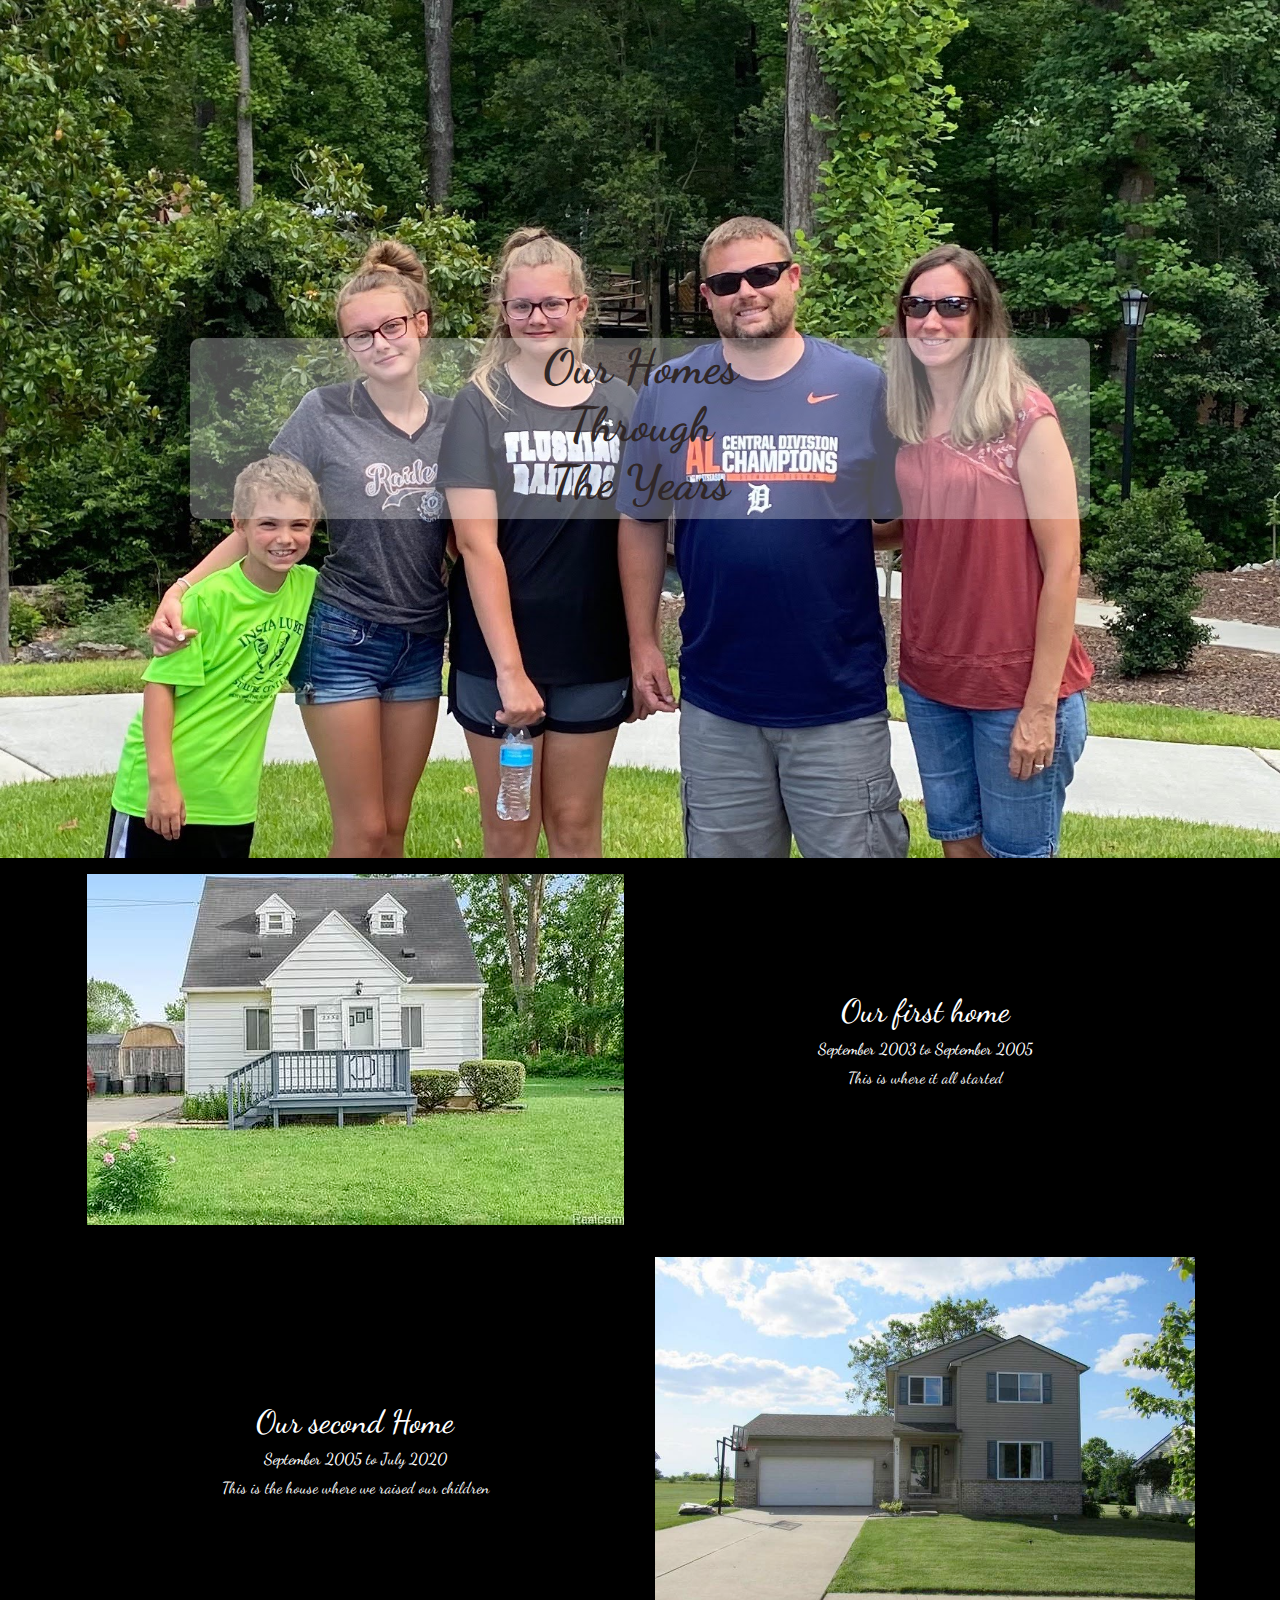
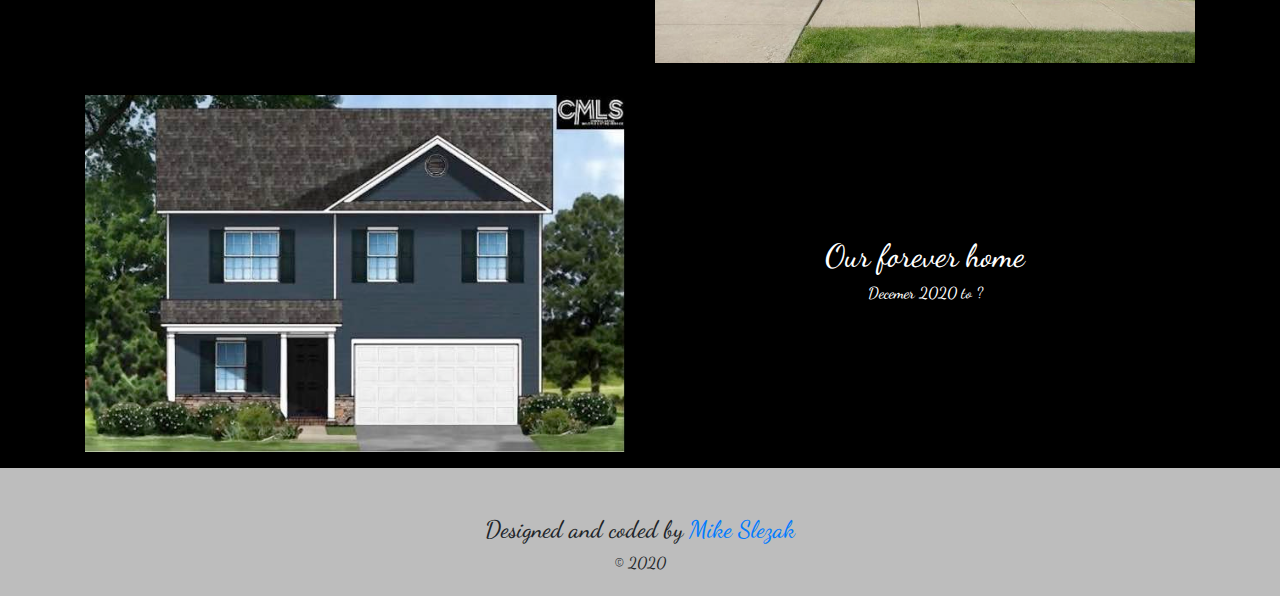
==== index.html @ 2025eb89 "first commit" ====
<!DOCTYPE html>
<html lang="en">

<head>
  <meta charset="UTF-8">
  <meta name="viewport" content="width=device-width, initial-scale=1.0">
  
  <!-- Bootstrap -->
  <link rel="stylesheet" href="https://stackpath.bootstrapcdn.com/bootstrap/4.5.2/css/bootstrap.min.css"
    integrity="sha384-JcKb8q3iqJ61gNV9KGb8thSsNjpSL0n8PARn9HuZOnIxN0hoP+VmmDGMN5t9UJ0Z" crossorigin="anonymous">
  
  <!-- Custom Style -->
  <link rel="stylesheet" href="styles.css">
  
  <!-- Google Fonts -->
  <!-- <link href="https://fonts.googleapis.com/css2?family=Lato:wght@300;400;700&display=swap" rel="stylesheet">  -->
  <link href="https://fonts.googleapis.com/css2?family=Dancing+Script:wght@500&display=swap" rel="stylesheet"> 
  

  <title>Our Homes</title>
</head>

<body>
  <section class="container-fluid">
    <div class="row main-pic">
      <img src="img/family.jpg"  alt="family photo" class="header_img">
      <div class="feature-bg">
        <h1 class="main-title">Our Homes <br> Through <br> The Years</h1>
      </div>
    </div>
  </section>

  <section id="homes">
    <div class="container">
      <div class="row d-flex justify-content-center align-items-center text-center py-3">
        <div class="col-md-6 col-sm-6">
          <a href="burton.html"> <img src="img/burton-front.jpg" alt="house in Burton"></a>
        </div>
        <div class="col-md-6 col-sm-6">
          <h2>Our first home</h2>
          <h6>September 2003 to September 2005</h6>
          <p>This is where it all started</p>
        </div>
      </div>
      <div class="row d-flex justify-content-center align-items-center text-center py-3">
        <div class="col-md-6 col-sm-6">
          <h2>Our second Home</h2>
          <h6>September 2005 to July 2020</h6>
          <p>This is the house where we raised our children</p>
        </div>
        <div class="col-md-6 col-sm-6">
          <a href="flushing.html"> <img src="img/flushing-front.jpg" alt="house in Flushing"></a>
        </div>
      </div>
      <div class="row d-flex justify-content-center align-items-center text-center py-3">
        <div class="col-md-6 col-sm-6">
          <a href="lexington.html"> <img src="img/lex-model.jpg" alt="foundation of new house"></a>
        </div>
        <div class="col-md-6 col-sm-6">
          <h2>Our forever home</h2>
          <h6>Decemer 2020 to &#63;</h6>
        </div>
      </div>
    </div>
  </section>

  <section id="footer">
    <footer class="container-fluid">
      <h4>Designed and coded by <a href="mailto:mike@slezakfamily.net">Mike Slezak</a></h4>
      <h6>&copy; 2020</h6>
    </footer>
  </section>
  

 

  <script src="https://code.jquery.com/jquery-3.5.1.slim.min.js"
    integrity="sha384-DfXdz2htPH0lsSSs5nCTpuj/zy4C+OGpamoFVy38MVBnE+IbbVYUew+OrCXaRkfj" crossorigin="anonymous">
  </script>
  <script src="https://cdn.jsdelivr.net/npm/popper.js@1.16.1/dist/umd/popper.min.js"
    integrity="sha384-9/reFTGAW83EW2RDu2S0VKaIzap3H66lZH81PoYlFhbGU+6BZp6G7niu735Sk7lN" crossorigin="anonymous">
  </script>
  <script src="https://stackpath.bootstrapcdn.com/bootstrap/4.5.2/js/bootstrap.min.js"
    integrity="sha384-B4gt1jrGC7Jh4AgTPSdUtOBvfO8shuf57BaghqFfPlYxofvL8/KUEfYiJOMMV+rV" crossorigin="anonymous">
  </script>

</body>

</html>
---- styles.css ----
body {
  /* font-family: 'Lato', sans-serif; */
  font-family: 'Dancing Script', cursive;
 
  width: 100%;
}



img {
  max-width: 100%;
}

.main-pic {
  position: relative;
  display: flex;
  justify-content: center;
  align-items: center;
  text-align: center;
}

.feature-bg {
  position: absolute;
  background: rgba(255, 255, 255, 0.3);
  width: 100vh;
  border-radius: 10px;
}

.header_img {
  width: 100%;
}

.main-title {
  font-size: 3rem;
  color: rgb(48, 39, 39);
  font-weight: bold;
}

#homes {
  background: black;
  color: white;
}

#footer {
  background: rgba(37, 36, 36, 0.3);
  text-align: center;
  padding-top: 3rem;
  padding-bottom: 1rem;
}


@media screen and (max-width: 768px){
  .main-title {
    font-size: 1rem;
  }
  .feature-bg {
    width: 40vh;
  }
}
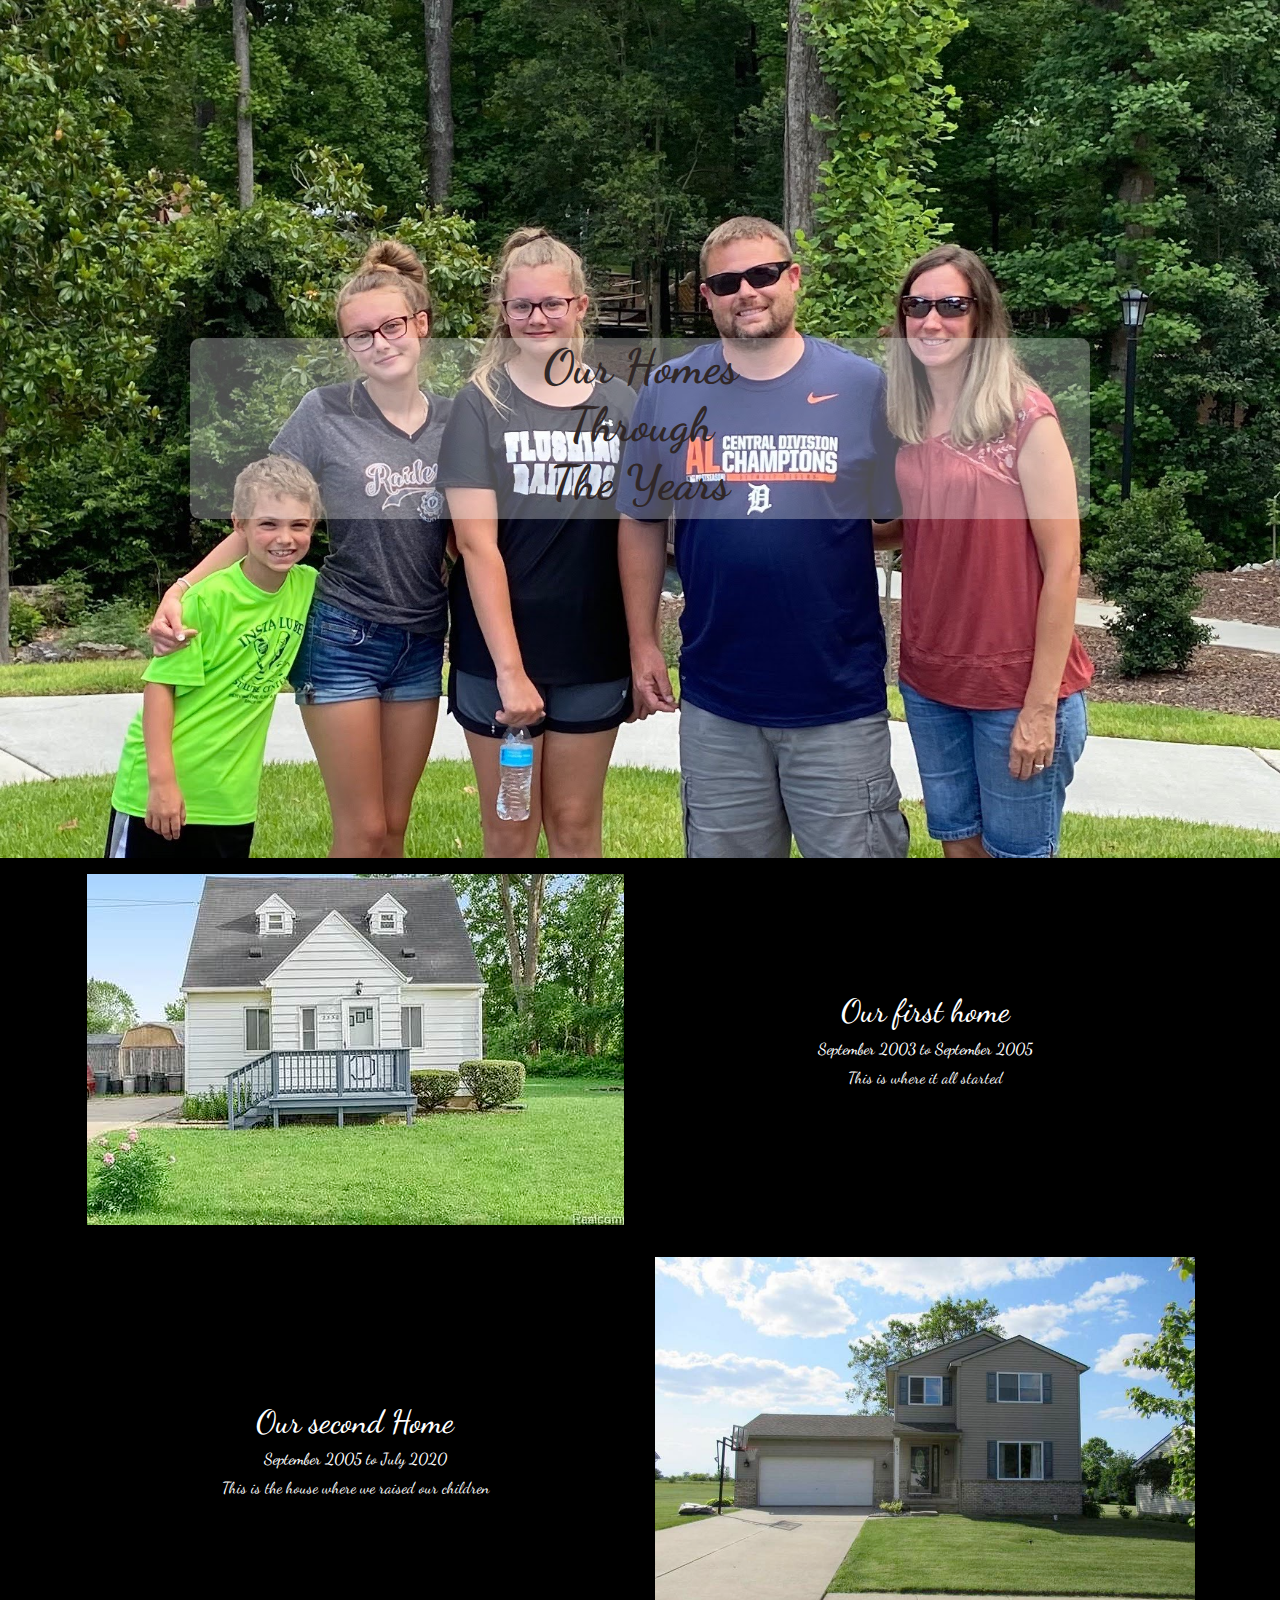
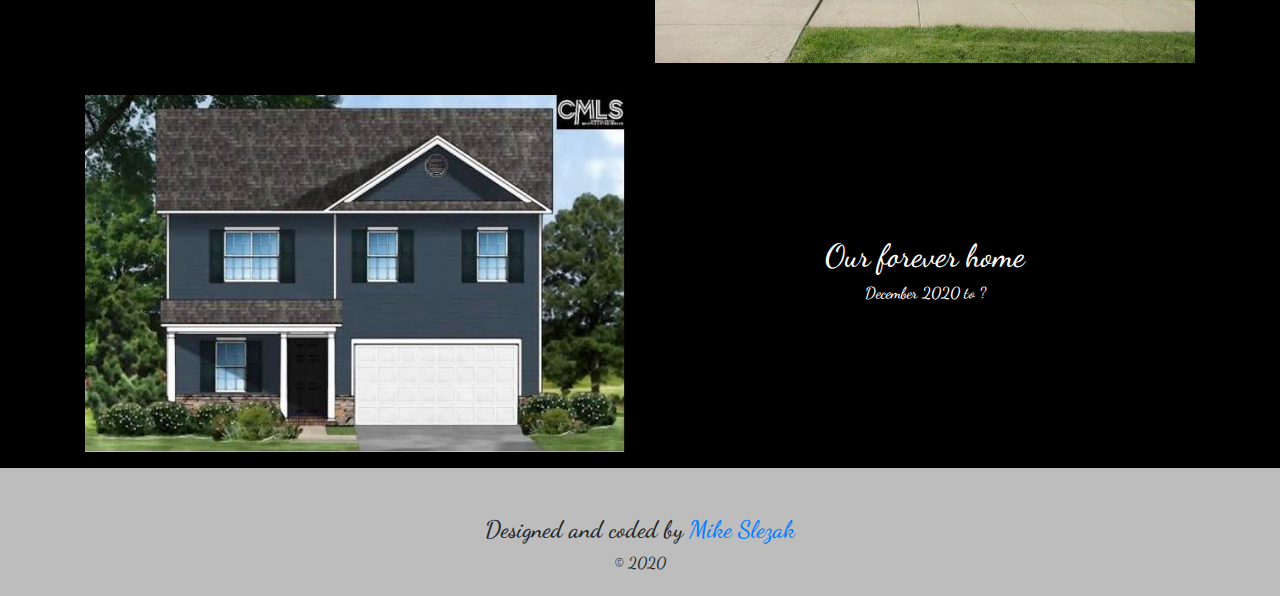
==== commit 31e4b596: "fix spelling error" ====
--- a/index.html
+++ b/index.html
@@ -33,32 +33,32 @@
   <section id="homes">
     <div class="container">
       <div class="row d-flex justify-content-center align-items-center text-center py-3">
-        <div class="col-md-6 col-sm-6">
+        <div class="col">
           <a href="burton.html"> <img src="img/burton-front.jpg" alt="house in Burton"></a>
         </div>
-        <div class="col-md-6 col-sm-6">
+        <div class="col">
           <h2>Our first home</h2>
           <h6>September 2003 to September 2005</h6>
           <p>This is where it all started</p>
         </div>
       </div>
       <div class="row d-flex justify-content-center align-items-center text-center py-3">
-        <div class="col-md-6 col-sm-6">
+        <div class="col">
           <h2>Our second Home</h2>
           <h6>September 2005 to July 2020</h6>
           <p>This is the house where we raised our children</p>
         </div>
-        <div class="col-md-6 col-sm-6">
+        <div class="col">
           <a href="flushing.html"> <img src="img/flushing-front.jpg" alt="house in Flushing"></a>
         </div>
       </div>
       <div class="row d-flex justify-content-center align-items-center text-center py-3">
-        <div class="col-md-6 col-sm-6">
+        <div class="col">
           <a href="lexington.html"> <img src="img/lex-model.jpg" alt="foundation of new house"></a>
         </div>
-        <div class="col-md-6 col-sm-6">
+        <div class="col">
           <h2>Our forever home</h2>
-          <h6>Decemer 2020 to &#63;</h6>
+          <h6>December 2020 to &#63;</h6>
         </div>
       </div>
     </div>
--- a/styles.css
+++ b/styles.css
@@ -50,6 +50,12 @@
   padding-bottom: 1rem;
 }
 
+#footer-sub {
+  background: rgba(37, 36, 36, 0.3);
+  text-align: center;
+  padding-top: 3rem;
+  padding-bottom: 1rem;
+}
 
 @media screen and (max-width: 768px){
   .main-title {
@@ -58,4 +64,8 @@
   .feature-bg {
     width: 40vh;
   }
+  #footer-sub {
+    padding-top: 31rem;
+  }
+  
 }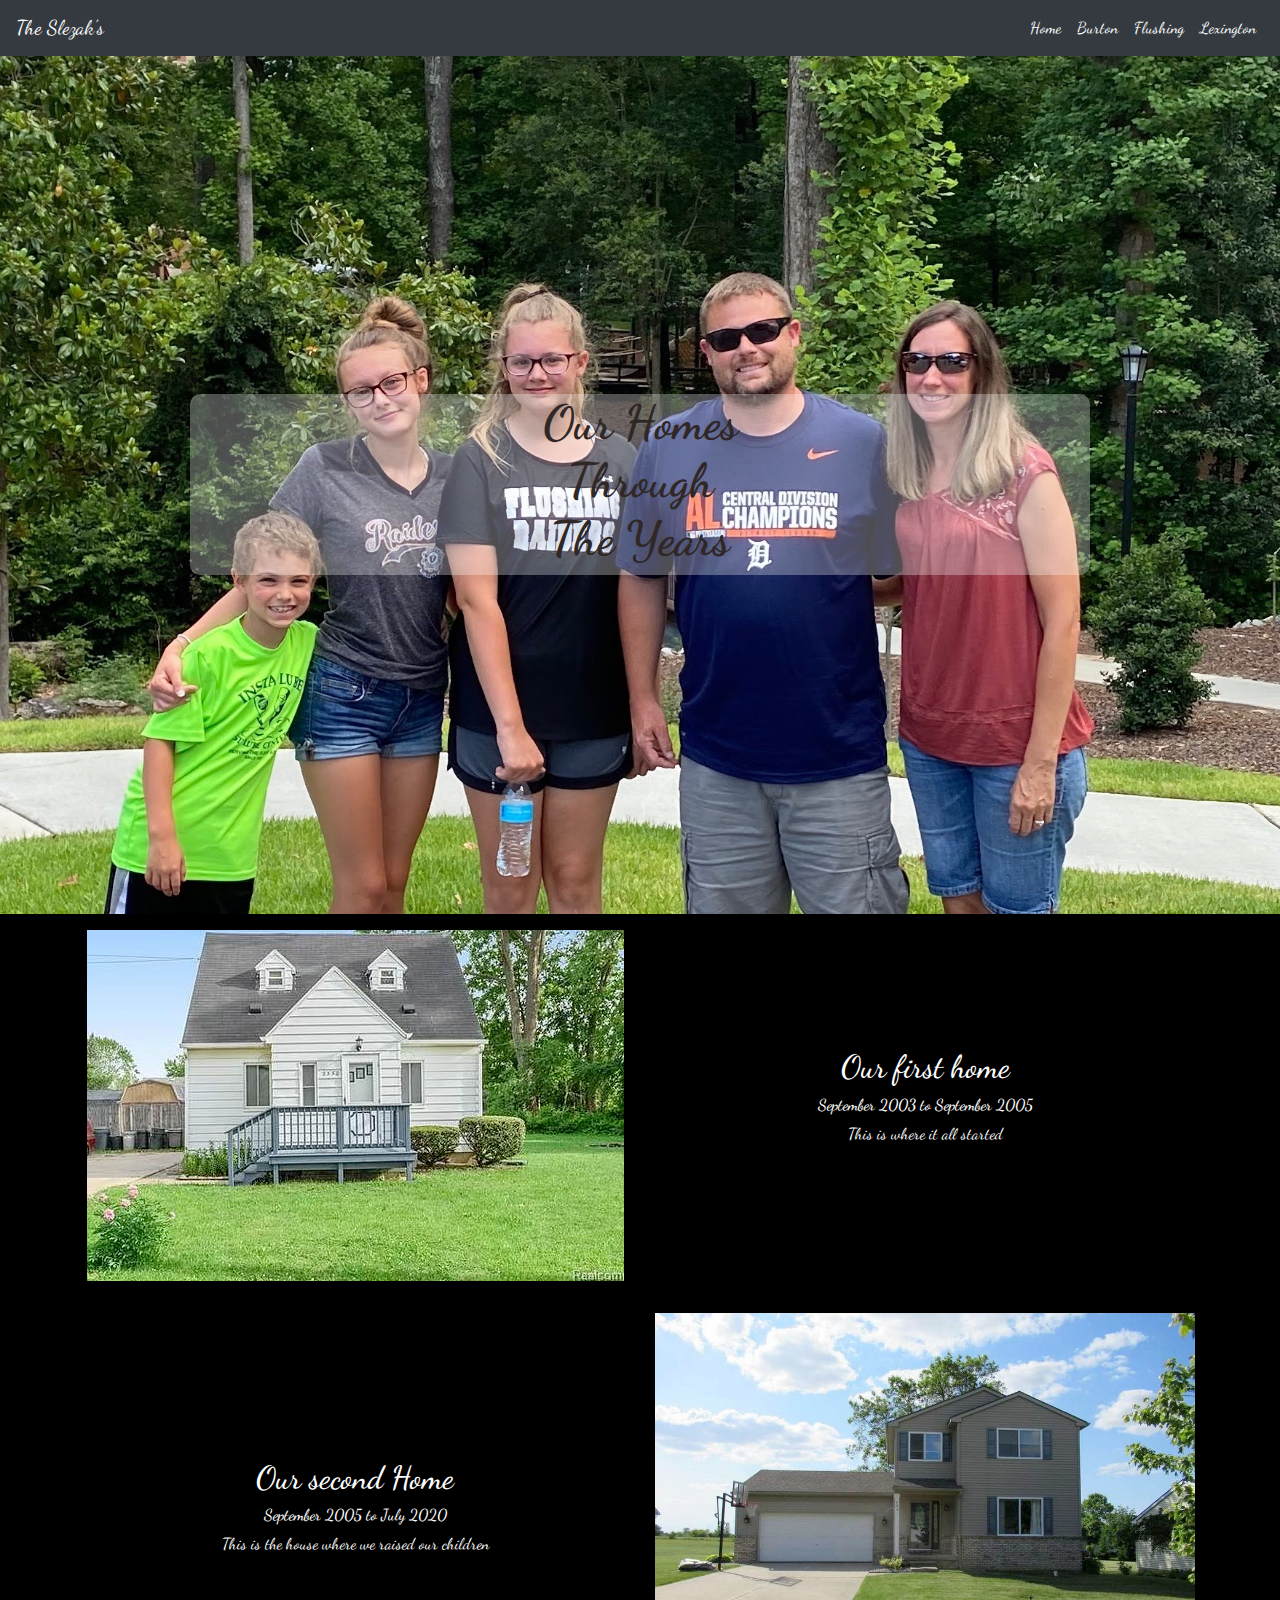
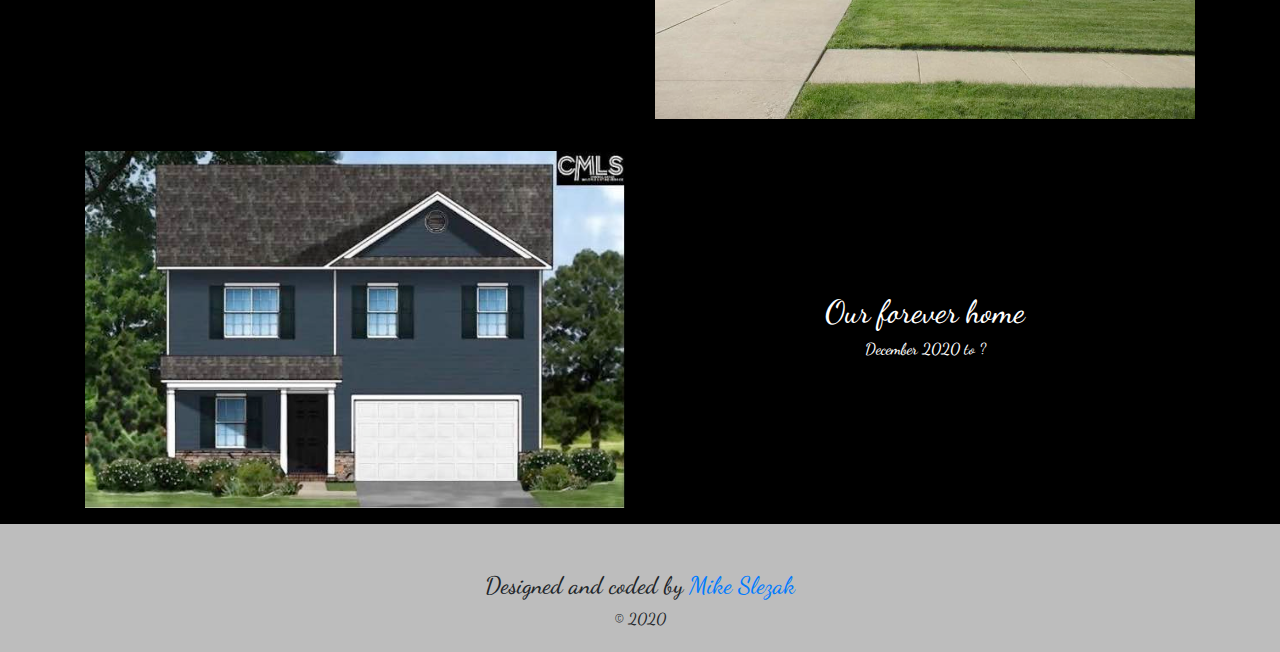
==== commit 3ecbfe2b: "turn off carousel and make more mobile friendly" ====
--- a/index.html
+++ b/index.html
@@ -21,6 +21,34 @@
 </head>
 
 <body>
+
+  <section id="title-bar">
+    <nav class="navbar navbar-expand-lg navbar-dark bg-dark">
+      <li class="navbar-brand" href="#">The Slezak's</li>
+      <button class="navbar-toggler" type="button" data-toggle="collapse" data-target="#navbarTogglerDemo02" aria-controls="navbarTogglerDemo02" aria-expanded="false" aria-label="Toggle navigation">
+        <span class="navbar-toggler-icon"></span>
+      </button>
+    
+      <div class="collapse navbar-collapse" id="navbarTogglerDemo02">
+        <ul class="navbar-nav ml-auto mt-2 mt-lg-0">
+          <li class="nav-item active">
+            <a class="nav-link" href="index.html">Home <span class="sr-only">(current)</span></a>
+          </li>
+          <li class="nav-item active">
+            <a class="nav-link" href="burton.html">Burton</a>
+          </li>
+          <li class="nav-item active">
+            <a class="nav-link" href="flushing.html">Flushing</a>
+          </li>
+          <li class="nav-item active">
+            <a class="nav-link" href="lexington.html">Lexington</a>
+          </li>
+        </ul>
+        
+      </div>
+    </nav>
+  </section>
+
   <section class="container-fluid">
     <div class="row main-pic">
       <img src="img/family.jpg"  alt="family photo" class="header_img">
@@ -30,7 +58,7 @@
     </div>
   </section>
 
-  <section id="homes">
+  <section class="homes">
     <div class="container">
       <div class="row d-flex justify-content-center align-items-center text-center py-3">
         <div class="col">
--- a/styles.css
+++ b/styles.css
@@ -38,10 +38,25 @@
   font-weight: bold;
 }
 
-#homes {
+.sub-title {
+  text-align: center;
+  padding: 2rem 0;
+}
+
+.sub-pics {
+  /* position: relative;
+  display: flex; */
+  justify-content: center;
+  align-items: center;
+  text-align: center;
+}
+
+.homes {
   background: black;
   color: white;
 }
+
+
 
 #footer {
   background: rgba(37, 36, 36, 0.3);
@@ -59,13 +74,22 @@
 
 @media screen and (max-width: 768px){
   .main-title {
-    font-size: 1rem;
+    font-size: 2rem;
   }
   .feature-bg {
     width: 40vh;
   }
-  #footer-sub {
+
+  .main-pic {
+    position: relative;
+    display: flex;
+    justify-content: center;
+    align-items: flex-end;
+    text-align: center;
+  }
+
+  /* #footer-sub {
     padding-top: 31rem;
-  }
+  } */
   
 }